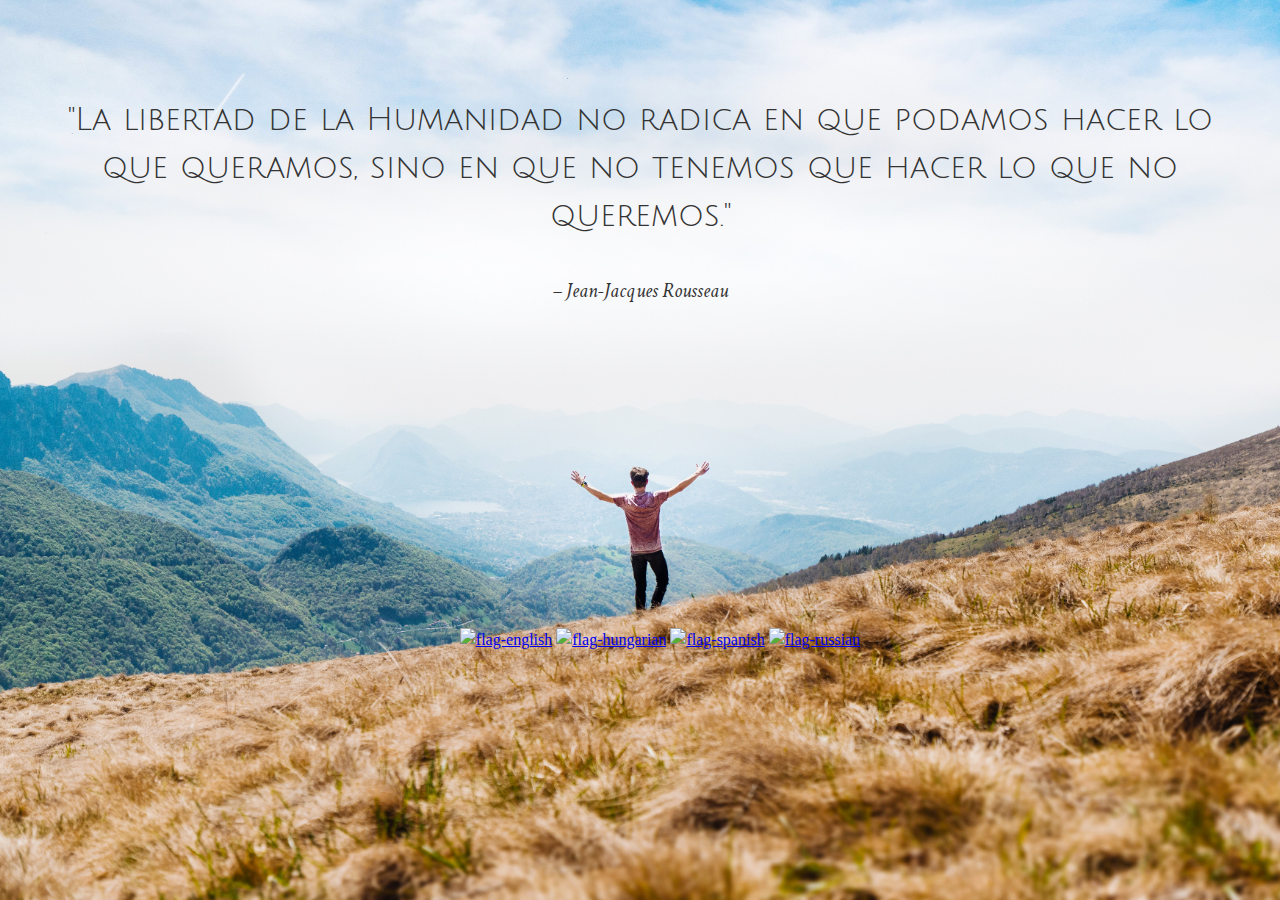
==== index-es.html @ 5742dde3 "lang" ====
<!DOCTYPE html>
<html lang="es">
<head>
  <meta charset="utf-8">
  <meta name="viewport" content="width=device-width, initial-scale=1">
  <link rel="stylesheet" type="text/css" href="main.css">
  <link href="https://fonts.googleapis.com/css?family=Crimson+Text|Julius+Sans+One" rel="stylesheet">
  <title>Libertad</title>
</head>
<body> 
  <div class="wrapper">
    <p class="quote">"La libertad de la Humanidad no radica en que podamos hacer lo que queramos, sino en que no tenemos que hacer lo que no queremos."</p>
    <p class="author"><small>– Jean-Jacques Rousseau</small></p>
    <ul>
      <li><a href="index.html" title="english"><img src="https://www.countryflags.io/gb/shiny/32.png" alt="flag-english"></a></li>
      <li><a href="index-hu.html" title="magyar"><img src="https://www.countryflags.io/hu/shiny/32.png" alt="flag-hungarian"></a></li>
      <li><a href="index-es.html" title="español"><img src="https://www.countryflags.io/es/shiny/32.png" alt="flag-spanish"></a></li>
      <li><a href="index-ru.html" title="русский"><img src="https://www.countryflags.io/ru/shiny/32.png" alt="flag-russian"></a></li>
    </ul>
  </div>
</body> 
</html>
---- main.css ----
html, body {
  margin: 0;
  padding: 0;
  font-size: 100%;
  line-height: 1.5;
}
body {
  width: 100%;
  height: 100vh;
  background: url('assets/freedom.jpg') no-repeat center;
  background-size: cover;
  color: #333;
  display: inline-block;
}
.wrapper {
  padding-top: 4rem;
  width: 90%;
  margin: 0 auto;
  text-align: center;
}
.quote {
  font-family: 'Julius Sans One', sans-serif;
  font-size: 2rem; 
}
.author {
  font-family: 'Crimson Text', serif;
  font-size: 1.5rem;
  font-style: italic;
}
@media  only screen and (max-width: 600px) {
  .quote {
    width: 100%;
    font-size: 1rem;
  }
}
ul {
  list-style-type: none;
  margin-top: 20rem;
}
li {
  display: inline;
}
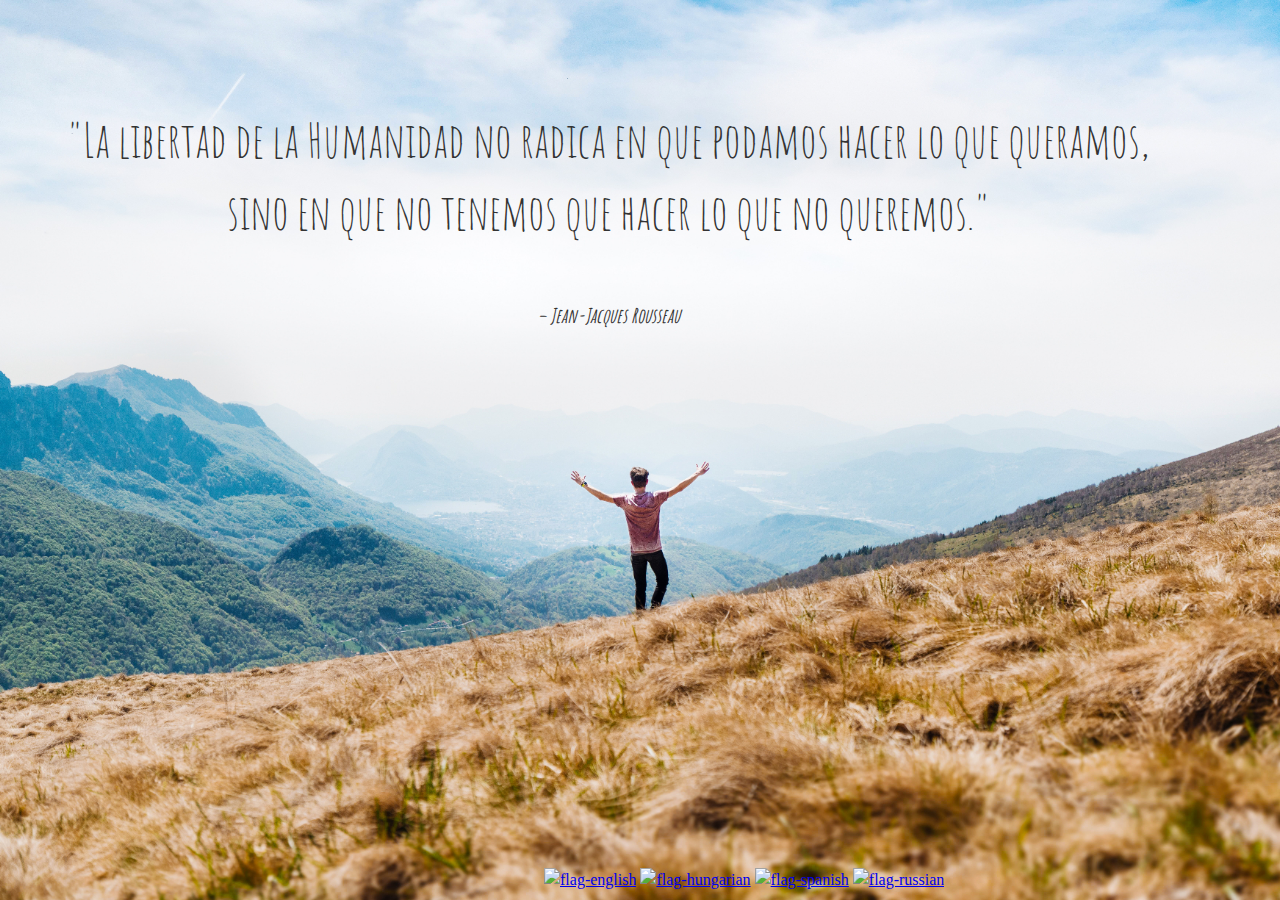
==== commit 982083e4: "final page" ====
--- a/index-es.html
+++ b/index-es.html
@@ -4,7 +4,7 @@
   <meta charset="utf-8">
   <meta name="viewport" content="width=device-width, initial-scale=1">
   <link rel="stylesheet" type="text/css" href="main.css">
-  <link href="https://fonts.googleapis.com/css?family=Crimson+Text|Julius+Sans+One" rel="stylesheet">
+  <link href="https://fonts.googleapis.com/css2?family=Amatic+SC&display=swap" rel="stylesheet">
   <title>Libertad</title>
 </head>
 <body> 
--- a/main.css
+++ b/main.css
@@ -3,40 +3,53 @@
   padding: 0;
   font-size: 100%;
   line-height: 1.5;
+  position: relative;
+  box-sizing: border-box;
 }
 body {
   width: 100%;
   height: 100vh;
-  background: url('assets/freedom.jpg') no-repeat center;
+  background: url('assets/freedom.jpg') no-repeat center fixed;
   background-size: cover;
   color: #333;
   display: inline-block;
 }
 .wrapper {
-  padding-top: 4rem;
+  padding-top: 3.5rem;
   width: 90%;
-  margin: 0 auto;
+  margin: 0 2rem;
   text-align: center;
 }
 .quote {
-  font-family: 'Julius Sans One', sans-serif;
-  font-size: 2rem; 
+  font-family: 'Amatic SC', cursive;
+  font-size: 3rem; 
 }
 .author {
-  font-family: 'Crimson Text', serif;
+  font-family: 'Amatic SC', cursive;
   font-size: 1.5rem;
   font-style: italic;
+  font-weight: bold;
+  
 }
-@media  only screen and (max-width: 600px) {
+@media (max-width: 768px) {
   .quote {
-    width: 100%;
-    font-size: 1rem;
+    width: 90%;
+    font-size: 1.5rem;
+    padding-top: 3rem;
+  }
+  .author {
+    font-size: .75rem;
+    text-align: center;
   }
 }
 ul {
   list-style-type: none;
-  margin-top: 20rem;
+  position: absolute;
+  bottom: 4.5rem;
+  display: inline-block;
+  margin: -4rem;
+  padding: 0;
 }
-li {
+li { 
   display: inline;
 }